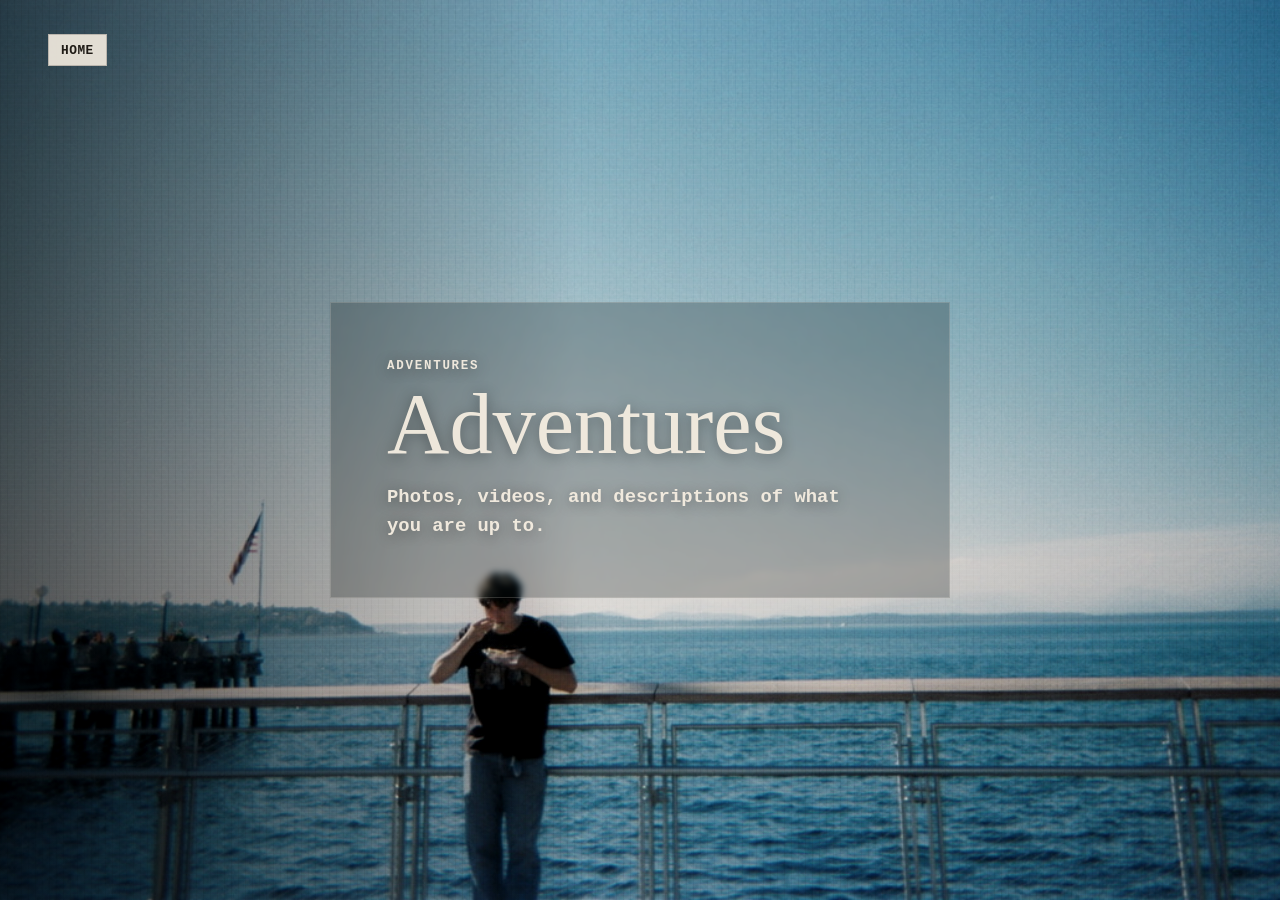
==== adventures.html @ 5908309c "Initial Portfolio website push First Demo, Basic Backbone with all tabs. Will start with about secti" ====
<!DOCTYPE html>
<html lang="en">
  <head>
    <meta charset="UTF-8" />
    <meta name="viewport" content="width=device-width, initial-scale=1.0" />
    <title>Adventures | Eli Gault-Crabb</title>
    <link rel="stylesheet" href="styles.css" />
  </head>
  <body>
    <main class="branch-page">
      <a class="home-return" href="index.html">Home</a>
      <section class="branch-card">
        <p class="branch-kicker">Adventures</p>
        <h1>Adventures</h1>
        <p>Photos, videos, and descriptions of what you are up to.</p>
      </section>
    </main>
  </body>
</html>
---- styles.css ----
:root {
  --paper: #f5eee1;
  --polaroid: #eee5d4;
  --sketch-paper: #eeeae2;
  --ink: #1f1b16;
  --washed-blue: #6db8cf;
  --flash-red: #e75d49;
  --shadow: rgba(12, 18, 20, 0.28);
  --retro-type: "Courier New", Courier, "Lucida Console", Monaco, monospace;
}

* {
  box-sizing: border-box;
}

html,
body {
  min-height: 100%;
}

body {
  margin: 0;
  color: var(--paper);
  font-family: var(--retro-type);
  background: #111;
  font-weight: 700;
}

body.modal-open {
  overflow: hidden;
}

body::before {
  content: "";
  position: fixed;
  inset: 0;
  background:
    linear-gradient(90deg, rgba(8, 13, 15, 0.62), rgba(8, 13, 15, 0.13) 45%, rgba(8, 13, 15, 0.2)),
    url("assets/background.jpeg") center / cover no-repeat;
  filter: saturate(0.74) contrast(1.12) sepia(0.12);
  z-index: -3;
}

body::after {
  content: "";
  position: fixed;
  inset: 0;
  pointer-events: none;
  background:
    radial-gradient(circle at 50% 35%, transparent 0 42%, rgba(14, 10, 8, 0.18) 100%),
    repeating-linear-gradient(0deg, rgba(255, 255, 255, 0.045) 0 1px, transparent 1px 5px),
    repeating-linear-gradient(90deg, rgba(0, 0, 0, 0.08) 0 1px, transparent 1px 7px);
  mix-blend-mode: overlay;
  opacity: 0.72;
  z-index: -2;
}

.site-shell {
  min-height: 100vh;
  display: grid;
  grid-template-columns: minmax(114px, 148px) 1fr;
  gap: clamp(28px, 6vw, 86px);
  padding: clamp(22px, 4vw, 48px);
}

.nav-panel {
  position: fixed;
  left: clamp(18px, 3.2vw, 42px);
  top: clamp(58px, 9vh, 86px);
  bottom: clamp(18px, 3vw, 34px);
  z-index: 3;
  display: flex;
  flex-direction: column;
  justify-content: flex-start;
  gap: 0;
  pointer-events: none;
}

.camera-label {
  margin: 0;
  letter-spacing: 0.04em;
  text-shadow: 0 2px 12px var(--shadow);
  position: fixed;
  top: clamp(18px, 3vw, 34px);
  left: clamp(22px, 4vw, 48px);
  width: max-content;
  max-width: calc(100vw - clamp(44px, 8vw, 96px));
  padding: 8px 12px 7px;
  overflow: visible;
  color: var(--ink);
  background: rgba(245, 238, 225, 0.9);
  border: 1px solid rgba(31, 27, 22, 0.2);
  font-family: var(--retro-type);
  font-size: clamp(0.54rem, 1vw, 0.82rem);
  font-weight: 700;
  line-height: 1.05;
  white-space: nowrap;
  z-index: 2;
}

.tab-list {
  display: grid;
  gap: clamp(2px, 0.48vh, 6px);
  margin-top: 0;
  justify-items: center;
  pointer-events: auto;
}

.tab-card {
  --tilt: -2deg;
  position: relative;
  width: clamp(78px, 7.1vw, 100px);
  aspect-ratio: 429 / 560;
  padding: 0;
  color: var(--ink);
  background: url("assets/polaroid_button_transparent_slot.png") center / contain no-repeat;
  border: 0;
  box-shadow:
    0 8px 16px rgba(0, 0, 0, 0.18),
    0 1px 3px rgba(0, 0, 0, 0.08);
  text-decoration: none;
  text-align: center;
  transform: rotate(var(--tilt));
  text-shadow:
    0 1px 0 rgba(255, 255, 255, 0.55);
  transition:
    transform 220ms cubic-bezier(0.16, 1, 0.3, 1),
    filter 180ms ease,
    box-shadow 180ms ease;
}

.tab-card:nth-child(2) {
  --tilt: 1.7deg;
}

.tab-card:nth-child(3) {
  --tilt: -1.2deg;
}

.tab-card:nth-child(4) {
  --tilt: 2.4deg;
}

.tab-card:nth-child(5) {
  --tilt: -1.8deg;
}

.tab-card::before,
.tab-card::after {
  content: none;
}

.tab-card::before {
  content: attr(data-preview);
  position: absolute;
  left: calc(100% + 10px);
  top: 35%;
  width: 150px;
  padding: 7px 9px;
  color: rgba(31, 27, 22, 0.86);
  background: rgba(245, 238, 225, 0.9);
  border: 1px solid rgba(31, 27, 22, 0.12);
  box-shadow: 0 8px 20px rgba(0, 0, 0, 0.16);
  font-family: var(--retro-type);
  font-size: 0.58rem;
  font-weight: 700;
  line-height: 1.25;
  opacity: 0;
  pointer-events: none;
  transform: translateX(-8px) rotate(1deg);
  transition:
    opacity 170ms ease,
    transform 170ms ease;
  z-index: 4;
}

.tab-card:hover,
.tab-card:focus-visible {
  transform: rotate(calc(var(--tilt) + 1.4deg)) translateY(-4px) scale(1.025);
  filter: contrast(1.04) saturate(1.02);
  box-shadow:
    0 14px 24px rgba(0, 0, 0, 0.26),
    0 2px 6px rgba(0, 0, 0, 0.12);
  outline: none;
}

.tab-card:hover::before,
.tab-card:focus-visible::before {
  opacity: 1;
  transform: translateX(0) rotate(1deg);
}

.tab-photo {
  display: block;
  position: absolute;
  left: 17%;
  top: 18%;
  width: 66%;
  height: 51%;
  overflow: hidden;
  background:
    rgba(231, 225, 214, 0.72),
    var(--sketch-paper);
  border: 0;
  box-shadow: inset 0 0 10px rgba(0, 0, 0, 0.06);
}

.tab-photo img {
  display: block;
  width: 100%;
  height: 100%;
  object-fit: contain;
  padding: 4%;
  mix-blend-mode: multiply;
  filter: grayscale(1) contrast(1.08) brightness(0.96) sepia(0.04);
  transition: transform 220ms ease;
}

.tab-card:hover .tab-photo img,
.tab-card:focus-visible .tab-photo img {
  transform: scale(1.04);
}

.tab-title {
  display: block;
  position: absolute;
  left: 12%;
  right: 12%;
  bottom: 9%;
  margin-top: 0;
  font-family: "Bradley Hand", "Marker Felt", "Comic Sans MS", cursive;
  font-size: clamp(0.58rem, 0.7vw, 0.72rem);
  font-weight: 500;
  letter-spacing: 0;
  line-height: 1;
  text-transform: none;
}

.social-links {
  position: fixed;
  right: clamp(16px, 3vw, 34px);
  bottom: clamp(16px, 3vw, 34px);
  display: flex;
  gap: clamp(8px, 1.1vw, 14px);
  z-index: 2;
}

.social-link {
  width: clamp(34px, 3.3vw, 46px);
  aspect-ratio: 1;
  display: grid;
  place-items: center;
  color: var(--paper);
  background: rgba(12, 18, 20, 0.18);
  border: 2px solid rgba(245, 238, 225, 0.95);
  border-radius: 50%;
  box-shadow:
    0 8px 24px rgba(0, 0, 0, 0.32),
    inset 0 0 18px rgba(245, 238, 225, 0.1);
  text-decoration: none;
  transition:
    transform 180ms ease,
    background-color 180ms ease,
    border-color 180ms ease;
}

.social-link:hover,
.social-link:focus-visible {
  transform: translateY(-3px);
  background: rgba(245, 238, 225, 0.18);
  border-color: var(--flash-red);
  outline: none;
}

.social-link svg {
  width: 52%;
  height: 52%;
  fill: currentColor;
  filter: drop-shadow(0 2px 6px rgba(0, 0, 0, 0.45));
}

.book-modal {
  position: fixed;
  inset: 0;
  z-index: 10;
  display: grid;
  place-items: center;
  padding: clamp(82px, 11vh, 124px) clamp(22px, 4vw, 54px) clamp(26px, 5vh, 54px) clamp(150px, 15vw, 230px);
  opacity: 0;
  pointer-events: none;
  transition: opacity 220ms ease;
}

.book-modal[aria-hidden="false"] {
  opacity: 1;
  pointer-events: auto;
}

.book-backdrop {
  position: absolute;
  inset: 0;
  padding: 0;
  background: rgba(6, 10, 12, 0.08);
  border: 0;
  cursor: default;
}

.open-book {
  position: relative;
  width: min(78vw, 1040px);
  min-height: min(72vh, 650px);
  display: grid;
  grid-template-columns: 1fr 1fr;
  color: var(--ink);
  isolation: isolate;
  opacity: 0;
  transform: translateY(18px) scale(0.985);
  transition:
    opacity 260ms ease,
    transform 260ms cubic-bezier(0.16, 1, 0.3, 1);
}

.book-modal[aria-hidden="false"] .open-book {
  opacity: 1;
  transform: translateY(0) scale(1);
}

.open-book::before,
.open-book::after {
  content: "";
  position: absolute;
  inset: 0;
  border-radius: 7px 11px 10px 7px;
  pointer-events: none;
}

.open-book::before {
  background:
    linear-gradient(90deg, rgba(0, 0, 0, 0.11), transparent 3%, transparent 97%, rgba(0, 0, 0, 0.13)),
    linear-gradient(180deg, rgba(255, 255, 255, 0.44), transparent 32%),
    rgba(243, 239, 230, 0.96);
  box-shadow:
    0 18px 34px rgba(0, 0, 0, 0.26),
    9px 8px 0 rgba(215, 211, 204, 0.78);
  z-index: -2;
}

.open-book::after {
  background:
    radial-gradient(circle at 22% 18%, rgba(255, 255, 255, 0.55), transparent 34%),
    repeating-linear-gradient(0deg, rgba(58, 49, 38, 0.025) 0 1px, transparent 1px 5px),
    repeating-linear-gradient(90deg, rgba(58, 49, 38, 0.018) 0 1px, transparent 1px 6px);
  mix-blend-mode: multiply;
  opacity: 0.72;
  z-index: 1;
}

.book-page {
  min-height: min(72vh, 650px);
  padding: clamp(34px, 5vw, 66px);
  background:
    radial-gradient(circle at 22% 20%, rgba(255, 255, 255, 0.62), transparent 30%),
    linear-gradient(90deg, rgba(250, 248, 241, 0.98), rgba(236, 232, 222, 0.94));
  border-top: 1px solid rgba(97, 86, 70, 0.14);
  border-bottom: 1px solid rgba(97, 86, 70, 0.16);
}

.book-page-left {
  border-left: 1px solid rgba(97, 86, 70, 0.14);
  border-radius: 8px 0 0 8px;
  box-shadow: inset -24px 0 34px rgba(0, 0, 0, 0.08);
}

.book-page-right {
  border-right: 1px solid rgba(97, 86, 70, 0.14);
  border-radius: 0 8px 8px 0;
  box-shadow: inset 24px 0 34px rgba(0, 0, 0, 0.08);
}

.book-spine {
  position: absolute;
  top: 0;
  bottom: 0;
  left: 50%;
  width: 34px;
  transform: translateX(-50%);
  background:
    linear-gradient(90deg, transparent, rgba(0, 0, 0, 0.15) 42%, rgba(255, 255, 255, 0.36) 50%, rgba(0, 0, 0, 0.14) 58%, transparent);
  filter: blur(0.2px);
  pointer-events: none;
  z-index: 2;
}

.book-close {
  position: absolute;
  top: clamp(18px, 2.8vw, 28px);
  right: clamp(20px, 3vw, 34px);
  width: 44px;
  height: 44px;
  padding: 0;
  display: grid;
  place-items: center;
  background: transparent;
  border: 0;
  cursor: pointer;
  z-index: 3;
}

.book-close span {
  position: absolute;
  width: 36px;
  height: 4px;
  background: #050505;
  transform: rotate(45deg);
}

.book-close span:last-child {
  transform: rotate(-45deg);
}

.book-page h1 {
  margin: 0;
  font-family: "Bradley Hand", "Marker Felt", "Comic Sans MS", cursive;
  font-size: clamp(2rem, 5vw, 4.5rem);
  font-weight: 500;
}

.about-note {
  display: grid;
  grid-template-columns: 86px 1fr;
  gap: 18px;
  align-items: start;
  max-width: 430px;
  margin-top: 22px;
}

.about-note img {
  width: 86px;
  aspect-ratio: 1;
  object-fit: contain;
  padding: 10px;
  background: rgba(231, 225, 214, 0.74);
  mix-blend-mode: multiply;
}

.about-note p {
  margin: 0;
  font-size: clamp(0.86rem, 1.2vw, 1rem);
  line-height: 1.65;
}

.daily-note {
  position: fixed;
  right: clamp(16px, 3vw, 34px);
  top: clamp(78px, 10vh, 112px);
  width: min(230px, 42vw);
  padding: 14px 34px 14px 14px;
  color: rgba(31, 27, 22, 0.9);
  background: rgba(245, 238, 225, 0.88);
  border: 1px solid rgba(31, 27, 22, 0.16);
  box-shadow: 0 8px 22px rgba(0, 0, 0, 0.18);
  transform: rotate(1deg);
  z-index: 2;
}

.daily-note p {
  margin: 0 0 8px;
  font-size: 0.68rem;
  letter-spacing: 0.1em;
  text-transform: uppercase;
}

.daily-note span {
  display: block;
  font-size: 0.78rem;
  line-height: 1.45;
}

.daily-note-close,
.contact-close {
  position: absolute;
  top: 6px;
  right: 8px;
  padding: 0;
  color: var(--ink);
  background: transparent;
  border: 0;
  font: inherit;
  line-height: 1;
  cursor: pointer;
}

.contact-modal {
  position: fixed;
  inset: 0;
  z-index: 11;
  display: grid;
  place-items: center;
  padding: 24px;
  opacity: 0;
  pointer-events: none;
  transition: opacity 200ms ease;
}

.contact-modal[aria-hidden="false"] {
  opacity: 1;
  pointer-events: auto;
}

.contact-card {
  position: relative;
  width: min(360px, 88vw);
  padding: 26px 24px 24px;
  color: rgba(31, 27, 22, 0.92);
  background: rgba(245, 238, 225, 0.94);
  border: 1px solid rgba(31, 27, 22, 0.14);
  box-shadow: 0 18px 34px rgba(0, 0, 0, 0.26);
  transform: translateY(16px) rotate(-0.7deg) scale(0.985);
  transition: transform 220ms cubic-bezier(0.16, 1, 0.3, 1);
}

.contact-modal[aria-hidden="false"] .contact-card {
  transform: translateY(0) rotate(-0.7deg) scale(1);
}

.contact-card h2 {
  margin: 0 0 14px;
  font-family: "Bradley Hand", "Marker Felt", "Comic Sans MS", cursive;
  font-size: 2.2rem;
  font-weight: 500;
}

.contact-email {
  display: inline-block;
  color: var(--ink);
  font-size: 0.82rem;
  line-height: 1.4;
}

.contact-card-links {
  display: flex;
  flex-wrap: wrap;
  gap: 10px;
  margin-top: 18px;
}

.contact-card-links a {
  color: var(--ink);
  font-size: 0.72rem;
  text-transform: uppercase;
}

.version-tag {
  position: fixed;
  left: clamp(18px, 3.2vw, 42px);
  bottom: 12px;
  margin: 0;
  color: rgba(245, 238, 225, 0.68);
  font-size: 0.58rem;
  letter-spacing: 0.08em;
  text-transform: uppercase;
  z-index: 2;
}

.branch-page {
  min-height: 100vh;
  display: grid;
  place-items: center;
  padding: clamp(22px, 4vw, 48px);
}

.home-return {
  position: fixed;
  top: clamp(18px, 3vw, 34px);
  left: clamp(22px, 4vw, 48px);
  padding: 8px 12px 7px;
  color: var(--ink);
  background: rgba(245, 238, 225, 0.9);
  border: 1px solid rgba(31, 27, 22, 0.2);
  font-size: clamp(0.54rem, 1vw, 0.82rem);
  letter-spacing: 0.04em;
  text-decoration: none;
  text-transform: uppercase;
}

.branch-card {
  width: min(620px, 88vw);
  padding: clamp(28px, 5vw, 56px);
  color: rgba(245, 238, 225, 0.94);
  background: rgba(12, 18, 20, 0.24);
  border: 1px solid rgba(245, 238, 225, 0.18);
  backdrop-filter: blur(3px);
  text-shadow: 0 2px 14px rgba(0, 0, 0, 0.36);
}

.branch-kicker {
  margin: 0 0 10px;
  font-size: 0.78rem;
  letter-spacing: 0.14em;
  text-transform: uppercase;
}

.branch-card h1 {
  margin: 0;
  font-family: "Bradley Hand", "Marker Felt", "Comic Sans MS", cursive;
  font-size: clamp(2.6rem, 7vw, 5.4rem);
  font-weight: 500;
  line-height: 0.95;
}

.branch-card p:last-child {
  max-width: 460px;
  margin: 18px 0 0;
  font-size: clamp(0.98rem, 1.7vw, 1.18rem);
  line-height: 1.55;
}

@media (max-width: 760px) {
  .site-shell {
    min-height: 100svh;
    grid-template-columns: 1fr;
    align-content: space-between;
    gap: 24px;
  }

  .nav-panel {
    left: 0;
    right: 0;
    top: auto;
    bottom: 68px;
    align-items: center;
    pointer-events: none;
  }

  .tab-list {
    width: min(94vw, 420px);
    display: flex;
    justify-content: center;
    gap: 4px;
    overflow-x: auto;
    padding: 7px 8px;
    margin-top: 0;
    background: rgba(12, 18, 20, 0.18);
    border: 1px solid rgba(245, 238, 225, 0.14);
    backdrop-filter: blur(4px);
  }

  .tab-card {
    flex: 0 0 auto;
    width: 54px;
  }

  .tab-card::before {
    content: none;
  }

  .tab-title {
    font-size: 0.47rem;
    overflow-wrap: anywhere;
  }

  .camera-label {
    left: 16px;
    max-width: calc(100vw - 32px);
    font-size: clamp(0.42rem, 1.8vw, 0.62rem);
  }

  .social-links {
    right: 14px;
    bottom: 14px;
    gap: 8px;
  }

  .social-link {
    width: 32px;
    border-width: 2px;
  }

  .daily-note {
    top: auto;
    right: 14px;
    bottom: 126px;
    width: min(240px, 72vw);
  }

  .book-modal {
    padding: 86px 14px 120px;
  }

  .open-book {
    width: min(94vw, 560px);
    min-height: 58vh;
  }

  .book-page {
    min-height: 58vh;
    padding: 24px;
  }

  .book-spine {
    width: 20px;
  }

  .book-close {
    top: 14px;
    right: 14px;
  }

  .book-close span {
    width: 30px;
    height: 3px;
  }

  .about-note {
    grid-template-columns: 1fr;
    gap: 12px;
  }

  .about-note img {
    width: 72px;
  }

  .home-return {
    left: 16px;
  }
}
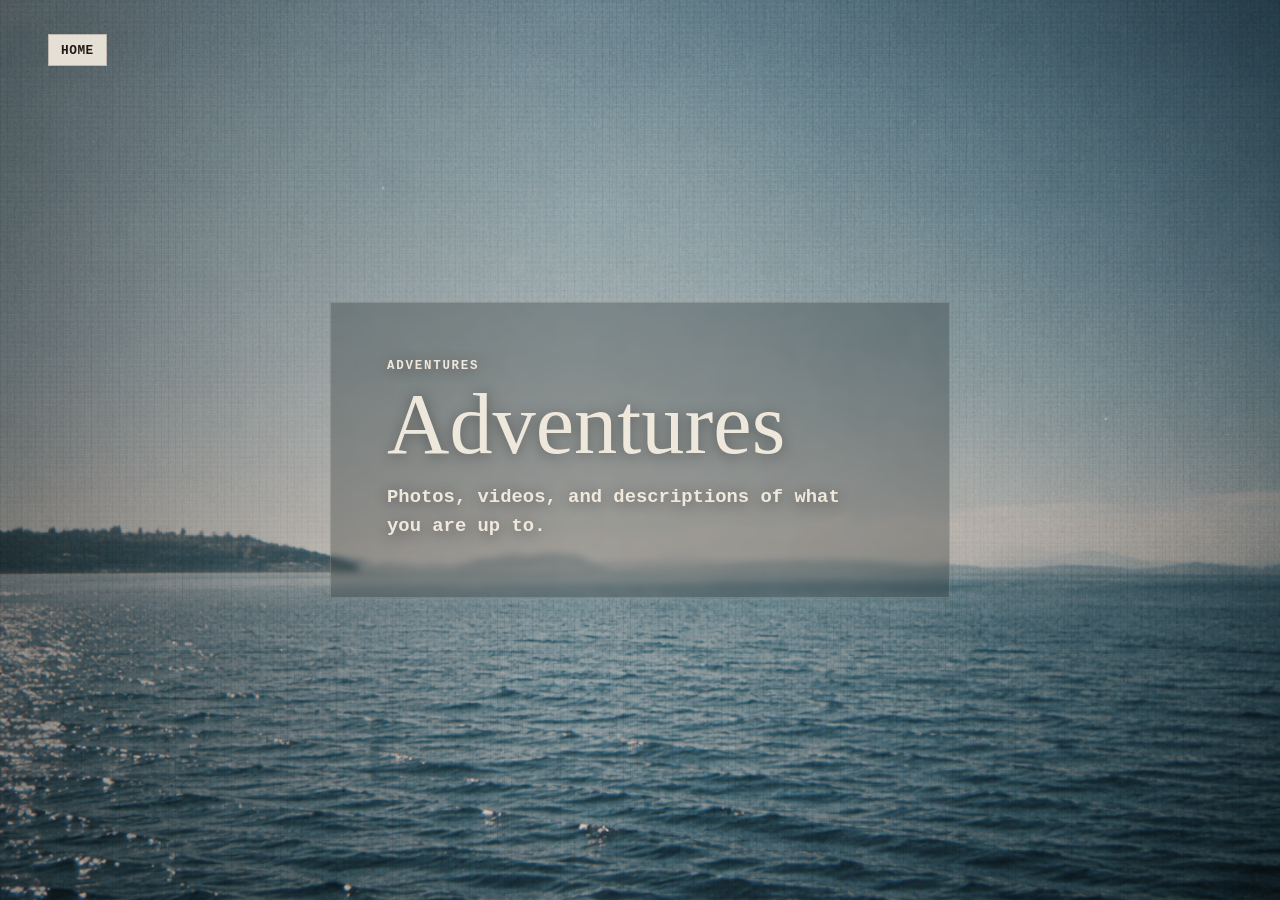
==== commit 97da067d: "Build static portfolio blog system" ====
--- a/adventures.html
+++ b/adventures.html
@@ -6,7 +6,7 @@
     <title>Adventures | Eli Gault-Crabb</title>
     <link rel="stylesheet" href="styles.css" />
   </head>
-  <body>
+  <body class="branch-body">
     <main class="branch-page">
       <a class="home-return" href="index.html">Home</a>
       <section class="branch-card">
--- a/styles.css
+++ b/styles.css
@@ -1,12 +1,35 @@
 :root {
   --paper: #f5eee1;
-  --polaroid: #eee5d4;
   --sketch-paper: #eeeae2;
   --ink: #1f1b16;
-  --washed-blue: #6db8cf;
   --flash-red: #e75d49;
   --shadow: rgba(12, 18, 20, 0.28);
   --retro-type: "Courier New", Courier, "Lucida Console", Monaco, monospace;
+
+  /* ABOUT MODAL DESIGN CONTROLS
+     Make the modal wider/smaller: change --about-modal-width.
+     Make the modal taller/shorter: change --about-modal-height.
+     Make the photo bigger: change --about-photo-width and --about-photo-height.
+     Move the photo: change --about-photo-top and --about-photo-left.
+     Increase/decrease text size: change --about-intro-font-size and --about-currently-card-font-size.
+     Move the Currently card: change --about-currently-card-top and --about-currently-card-left.
+     Adjust notebook breathing room: change --about-page-padding.
+     Make shadows softer/stronger: change --about-shadow-strength. */
+  --about-modal-width: min(78vw, 1040px);
+  --about-modal-height: min(72vh, 650px);
+  --about-page-padding: clamp(34px, 5vw, 66px);
+  --about-title-font-size: clamp(2rem, 5vw, 4.5rem);
+  --about-shadow-strength: 0.26;
+  --about-photo-width: min(100%, 390px);
+  --about-photo-height: clamp(260px, 40vh, 420px);
+  --about-photo-top: clamp(18px, 3.2vw, 34px);
+  --about-photo-left: 0px;
+  --about-intro-font-size: clamp(0.9rem, 1.2vw, 1.02rem);
+  --about-intro-line-height: 1.7;
+  --about-currently-card-width: 100%;
+  --about-currently-card-top: clamp(20px, 3vw, 30px);
+  --about-currently-card-left: 0px;
+  --about-currently-card-font-size: clamp(0.82rem, 1vw, 0.94rem);
 }
 
 * {
@@ -39,6 +62,13 @@
     url("assets/background.jpeg") center / cover no-repeat;
   filter: saturate(0.74) contrast(1.12) sepia(0.12);
   z-index: -3;
+}
+
+.branch-body::before {
+  background:
+    linear-gradient(90deg, rgba(8, 13, 15, 0.3), rgba(8, 13, 15, 0.08) 45%, rgba(8, 13, 15, 0.16)),
+    url("assets/branch-background.png") center / cover no-repeat;
+  filter: saturate(0.78) contrast(1.08) sepia(0.08);
 }
 
 body::after {
@@ -286,6 +316,7 @@
   display: grid;
   place-items: center;
   padding: clamp(82px, 11vh, 124px) clamp(22px, 4vw, 54px) clamp(26px, 5vh, 54px) clamp(150px, 15vw, 230px);
+  overflow-y: auto;
   opacity: 0;
   pointer-events: none;
   transition: opacity 220ms ease;
@@ -320,6 +351,11 @@
     transform 260ms cubic-bezier(0.16, 1, 0.3, 1);
 }
 
+.about-book {
+  width: var(--about-modal-width);
+  min-height: var(--about-modal-height);
+}
+
 .book-modal[aria-hidden="false"] .open-book {
   opacity: 1;
   transform: translateY(0) scale(1);
@@ -345,6 +381,12 @@
   z-index: -2;
 }
 
+.about-book::before {
+  box-shadow:
+    0 18px 34px rgba(0, 0, 0, var(--about-shadow-strength)),
+    9px 8px 0 rgba(215, 211, 204, 0.78);
+}
+
 .open-book::after {
   background:
     radial-gradient(circle at 22% 18%, rgba(255, 255, 255, 0.55), transparent 34%),
@@ -363,6 +405,12 @@
     linear-gradient(90deg, rgba(250, 248, 241, 0.98), rgba(236, 232, 222, 0.94));
   border-top: 1px solid rgba(97, 86, 70, 0.14);
   border-bottom: 1px solid rgba(97, 86, 70, 0.16);
+}
+
+.about-left-page,
+.about-right-page {
+  min-height: var(--about-modal-height);
+  padding: var(--about-page-padding);
 }
 
 .book-page-left {
@@ -391,7 +439,7 @@
   z-index: 2;
 }
 
-.book-close {
+.modal-close {
   position: absolute;
   top: clamp(18px, 2.8vw, 28px);
   right: clamp(20px, 3vw, 34px);
@@ -404,18 +452,46 @@
   border: 0;
   cursor: pointer;
   z-index: 3;
-}
-
-.book-close span {
+  transform: rotate(0deg) scale(1);
+  transition:
+    filter 160ms ease,
+    transform 160ms ease;
+}
+
+.modal-close span {
   position: absolute;
   width: 36px;
   height: 4px;
   background: #050505;
   transform: rotate(45deg);
-}
-
-.book-close span:last-child {
+  transition:
+    background-color 160ms ease,
+    box-shadow 160ms ease;
+}
+
+.modal-close span:last-child {
   transform: rotate(-45deg);
+}
+
+.modal-close:hover,
+.modal-close:focus-visible {
+  filter: drop-shadow(0 0 10px rgba(231, 93, 73, 0.5));
+  transform: rotate(3deg) scale(1.08);
+}
+
+.modal-close:hover span,
+.modal-close:focus-visible span {
+  background: var(--flash-red);
+  box-shadow: 0 0 10px rgba(231, 93, 73, 0.42);
+}
+
+.modal-close:focus-visible {
+  outline: 2px solid rgba(231, 93, 73, 0.65);
+  outline-offset: 4px;
+}
+
+.modal-close:active {
+  transform: rotate(1deg) scale(0.94);
 }
 
 .book-page h1 {
@@ -425,28 +501,124 @@
   font-weight: 500;
 }
 
-.about-note {
-  display: grid;
-  grid-template-columns: 86px 1fr;
-  gap: 18px;
-  align-items: start;
-  max-width: 430px;
-  margin-top: 22px;
-}
-
-.about-note img {
-  width: 86px;
-  aspect-ratio: 1;
-  object-fit: contain;
-  padding: 10px;
-  background: rgba(231, 225, 214, 0.74);
-  mix-blend-mode: multiply;
-}
-
-.about-note p {
+.about-title {
+  font-size: var(--about-title-font-size);
+}
+
+.about-photo-card {
+  position: relative;
+  width: var(--about-photo-width);
+  margin: var(--about-photo-top) auto 0;
+  padding: 14px 14px 34px;
+  background:
+    linear-gradient(180deg, rgba(255, 255, 255, 0.72), rgba(236, 230, 218, 0.92)),
+    #f2ede2;
+  border: 1px solid rgba(92, 80, 62, 0.16);
+  box-shadow:
+    0 12px 24px rgba(46, 36, 24, 0.22),
+    inset 0 0 18px rgba(255, 255, 255, 0.5);
+  transform: translateX(var(--about-photo-left)) rotate(-1.2deg);
+}
+
+.about-photo-card::before,
+.about-photo-card::after {
+  content: "";
+  position: absolute;
+  top: -15px;
+  width: 92px;
+  height: 28px;
+  background:
+    repeating-linear-gradient(90deg, rgba(150, 133, 93, 0.16) 0 1px, transparent 1px 7px),
+    rgba(225, 213, 179, 0.74);
+  box-shadow: 0 2px 7px rgba(47, 39, 26, 0.12);
+}
+
+.about-photo-card::before {
+  left: 34px;
+  transform: rotate(-8deg);
+}
+
+.about-photo-card::after {
+  right: 42px;
+  transform: rotate(7deg);
+}
+
+.about-photo {
+  display: block;
+  width: 100%;
+  height: var(--about-photo-height);
+  object-fit: cover;
+  object-position: center 44%;
+  border: 1px solid rgba(87, 76, 62, 0.18);
+  filter: saturate(0.92) contrast(1.02) sepia(0.08);
+}
+
+.about-photo-caption {
+  margin-top: 12px;
+  text-align: center;
+  font-family: "Bradley Hand", "Marker Felt", "Comic Sans MS", cursive;
+  font-size: clamp(0.82rem, 1.2vw, 1rem);
+  color: rgba(24, 22, 19, 0.84);
+}
+
+.about-intro {
+  max-width: 420px;
+  margin: clamp(24px, 5vw, 58px) auto 0;
+}
+
+.about-intro h2 {
+  margin: 0 0 18px;
+  font-family: var(--retro-type);
+  font-size: clamp(1.7rem, 2.6vw, 2.5rem);
+  font-weight: 700;
+  line-height: 1.1;
+  color: rgba(26, 23, 18, 0.92);
+}
+
+.about-intro p {
+  margin: 0 0 16px;
+  font-family: var(--retro-type);
+  font-size: var(--about-intro-font-size);
+  font-weight: 700;
+  line-height: var(--about-intro-line-height);
+  color: rgba(34, 30, 24, 0.83);
+}
+
+.currently-card {
+  width: var(--about-currently-card-width);
+  margin-top: var(--about-currently-card-top);
+  padding: 18px 20px;
+  background:
+    repeating-linear-gradient(0deg, rgba(75, 63, 48, 0.035) 0 1px, transparent 1px 26px),
+    rgba(248, 243, 230, 0.78);
+  border: 1px solid rgba(88, 73, 52, 0.18);
+  box-shadow: 5px 6px 0 rgba(76, 64, 43, 0.08);
+  transform: translateX(var(--about-currently-card-left)) rotate(0.45deg);
+}
+
+.currently-card h3 {
+  margin: 0 0 12px;
+  font-family: var(--retro-type);
+  font-size: clamp(1rem, 1.4vw, 1.2rem);
+  font-weight: 700;
+}
+
+.currently-list {
   margin: 0;
-  font-size: clamp(0.86rem, 1.2vw, 1rem);
-  line-height: 1.65;
+  padding-left: 18px;
+}
+
+.currently-list li {
+  margin: 0 0 10px;
+  font-family: var(--retro-type);
+  font-size: var(--about-currently-card-font-size);
+  font-weight: 700;
+  line-height: 1.45;
+  color: rgba(35, 31, 25, 0.84);
+}
+
+.currently-list li:last-child {
+  margin-bottom: 0;
 }
 
 .daily-note {
@@ -562,6 +734,32 @@
   z-index: 2;
 }
 
+.local-time-counter {
+  position: fixed;
+  left: clamp(18px, 3.2vw, 42px);
+  bottom: 30px;
+  display: inline-flex;
+  align-items: baseline;
+  gap: 7px;
+  color: rgba(245, 238, 225, 0.7);
+  font-family: var(--retro-type);
+  font-size: 0.58rem;
+  letter-spacing: 0.08em;
+  text-shadow: 0 2px 10px rgba(0, 0, 0, 0.32);
+  text-transform: uppercase;
+  z-index: 2;
+}
+
+.local-time-counter span {
+  color: rgba(245, 238, 225, 0.46);
+}
+
+.local-time-counter strong {
+  font-size: 0.68rem;
+  font-weight: 700;
+  letter-spacing: 0.12em;
+}
+
 .branch-page {
   min-height: 100vh;
   display: grid;
@@ -583,6 +781,26 @@
   text-transform: uppercase;
 }
 
+.branch-return-links {
+  position: fixed;
+  top: clamp(18px, 3vw, 34px);
+  left: clamp(22px, 4vw, 48px);
+  display: flex;
+  gap: 8px;
+  z-index: 4;
+}
+
+.branch-return-links a {
+  padding: 8px 12px 7px;
+  color: var(--ink);
+  background: rgba(245, 238, 225, 0.9);
+  border: 1px solid rgba(31, 27, 22, 0.2);
+  font-size: clamp(0.54rem, 1vw, 0.82rem);
+  letter-spacing: 0.04em;
+  text-decoration: none;
+  text-transform: uppercase;
+}
+
 .branch-card {
   width: min(620px, 88vw);
   padding: clamp(28px, 5vw, 56px);
@@ -608,14 +826,193 @@
   line-height: 0.95;
 }
 
-.branch-card p:last-child {
+.branch-card > p:last-child {
   max-width: 460px;
   margin: 18px 0 0;
   font-size: clamp(0.98rem, 1.7vw, 1.18rem);
   line-height: 1.55;
 }
 
+.blog-page,
+.blog-post-page {
+  align-items: start;
+  padding-top: clamp(84px, 12vh, 128px);
+}
+
+.blog-header,
+.blog-post {
+  width: min(940px, 88vw);
+  padding: clamp(28px, 5vw, 56px);
+  color: rgba(31, 27, 22, 0.92);
+  background:
+    radial-gradient(circle at 18% 0%, rgba(255, 255, 255, 0.42), transparent 34%),
+    repeating-linear-gradient(0deg, rgba(73, 58, 41, 0.035) 0 1px, transparent 1px 6px),
+    rgba(245, 238, 225, 0.9);
+  border: 1px solid rgba(31, 27, 22, 0.14);
+  box-shadow:
+    0 18px 40px rgba(0, 0, 0, 0.22),
+    inset 0 0 28px rgba(255, 255, 255, 0.32);
+  text-shadow: none;
+}
+
+.blog-title,
+.blog-post-title {
+  margin: 0;
+  font-family: "Bradley Hand", "Marker Felt", "Comic Sans MS", cursive;
+  font-size: clamp(2.8rem, 7vw, 5.6rem);
+  font-weight: 500;
+  line-height: 0.95;
+}
+
+.blog-intro {
+  max-width: 560px;
+  margin: 18px 0 0;
+  font-size: clamp(0.98rem, 1.7vw, 1.18rem);
+  line-height: 1.55;
+}
+
+.blog-list {
+  display: grid;
+  grid-template-columns: 1fr;
+  gap: 14px;
+  margin-top: clamp(28px, 5vw, 46px);
+}
+
+.blog-card {
+  display: grid;
+  grid-template-columns: minmax(112px, 170px) 1fr auto;
+  gap: clamp(16px, 3vw, 30px);
+  align-items: center;
+  padding: clamp(14px, 2.5vw, 20px);
+  color: rgba(31, 27, 22, 0.92);
+  background:
+    linear-gradient(180deg, rgba(255, 255, 255, 0.34), transparent),
+    rgba(236, 229, 214, 0.86);
+  border: 1px solid rgba(31, 27, 22, 0.12);
+  box-shadow: 0 10px 24px rgba(0, 0, 0, 0.14);
+  text-decoration: none;
+  transition:
+    background-color 180ms ease,
+    box-shadow 180ms ease,
+    transform 180ms ease;
+}
+
+.blog-card:hover,
+.blog-card:focus-visible {
+  background-color: rgba(248, 242, 231, 0.94);
+  box-shadow: 0 16px 34px rgba(0, 0, 0, 0.22);
+  transform: translateY(-2px) rotate(-0.2deg);
+}
+
+.blog-card:focus-visible {
+  outline: 2px solid rgba(245, 238, 225, 0.78);
+  outline-offset: 4px;
+}
+
+.blog-card-image {
+  width: 100%;
+  aspect-ratio: 4 / 3;
+  object-fit: cover;
+  filter: saturate(0.76) contrast(1.08) sepia(0.08);
+}
+
+.blog-card-meta,
+.blog-post-meta,
+.blog-post-detail {
+  margin: 0;
+  color: rgba(31, 27, 22, 0.58);
+  font-size: 0.68rem;
+  letter-spacing: 0.12em;
+  text-transform: uppercase;
+}
+
+.blog-card-title {
+  margin: 8px 0 10px;
+  font-size: clamp(1.25rem, 2.5vw, 2rem);
+  line-height: 1.1;
+}
+
+.blog-card-excerpt {
+  max-width: 560px;
+  margin: 0;
+  font-size: clamp(0.86rem, 1.2vw, 1rem);
+  line-height: 1.55;
+}
+
+.blog-card-link {
+  min-width: 112px;
+  display: grid;
+  justify-items: end;
+  gap: 8px;
+  color: rgba(31, 27, 22, 0.58);
+  font-size: 0.72rem;
+  letter-spacing: 0.08em;
+  text-transform: uppercase;
+}
+
+.blog-card-arrow {
+  color: rgba(31, 27, 22, 0.82);
+  font-size: 1rem;
+  transition: transform 180ms ease;
+}
+
+.blog-card:hover .blog-card-arrow,
+.blog-card:focus-visible .blog-card-arrow {
+  transform: translateX(4px);
+}
+
+.blog-post {
+  width: min(780px, 88vw);
+}
+
+.blog-inline-return {
+  display: inline-block;
+  margin-bottom: 18px;
+  color: rgba(31, 27, 22, 0.66);
+  font-size: 0.72rem;
+  letter-spacing: 0.1em;
+  text-transform: uppercase;
+}
+
+.blog-post-detail {
+  margin-top: 14px;
+}
+
+.blog-post-cover {
+  width: 100%;
+  max-height: 420px;
+  margin-top: clamp(22px, 4vw, 34px);
+  object-fit: cover;
+  filter: saturate(0.8) contrast(1.08) sepia(0.08);
+}
+
+.blog-post-content {
+  margin-top: clamp(22px, 4vw, 34px);
+  padding-top: clamp(18px, 3vw, 28px);
+  border-top: 1px solid rgba(31, 27, 22, 0.14);
+}
+
+.blog-post-content p {
+  max-width: 640px;
+  margin: 0 0 18px;
+  color: rgba(31, 27, 22, 0.86);
+  font-size: clamp(0.98rem, 1.4vw, 1.12rem);
+  line-height: 1.75;
+}
+
+.blog-empty {
+  margin: 0;
+  color: rgba(31, 27, 22, 0.7);
+}
+
 @media (max-width: 760px) {
+  :root {
+    --about-modal-width: min(94vw, 560px);
+    --about-modal-height: 58vh;
+    --about-page-padding: 24px;
+    --about-photo-height: clamp(220px, 42vh, 360px);
+  }
+
   .site-shell {
     min-height: 100svh;
     grid-template-columns: 1fr;
@@ -701,26 +1098,42 @@
     width: 20px;
   }
 
-  .book-close {
+  .modal-close {
     top: 14px;
     right: 14px;
   }
 
-  .book-close span {
+  .modal-close span {
     width: 30px;
     height: 3px;
   }
 
-  .about-note {
-    grid-template-columns: 1fr;
-    gap: 12px;
-  }
-
-  .about-note img {
-    width: 72px;
+  .about-photo-card {
+    padding: 10px 10px 28px;
+  }
+
+  .about-intro {
+    margin-top: 54px;
+  }
+
+  .currently-card {
+    padding: 14px 16px;
   }
 
   .home-return {
     left: 16px;
   }
-}
+
+  .branch-return-links {
+    left: 16px;
+  }
+
+  .blog-card {
+    grid-template-columns: 1fr;
+  }
+
+  .blog-card-link {
+    justify-items: start;
+    min-width: 0;
+  }
+}
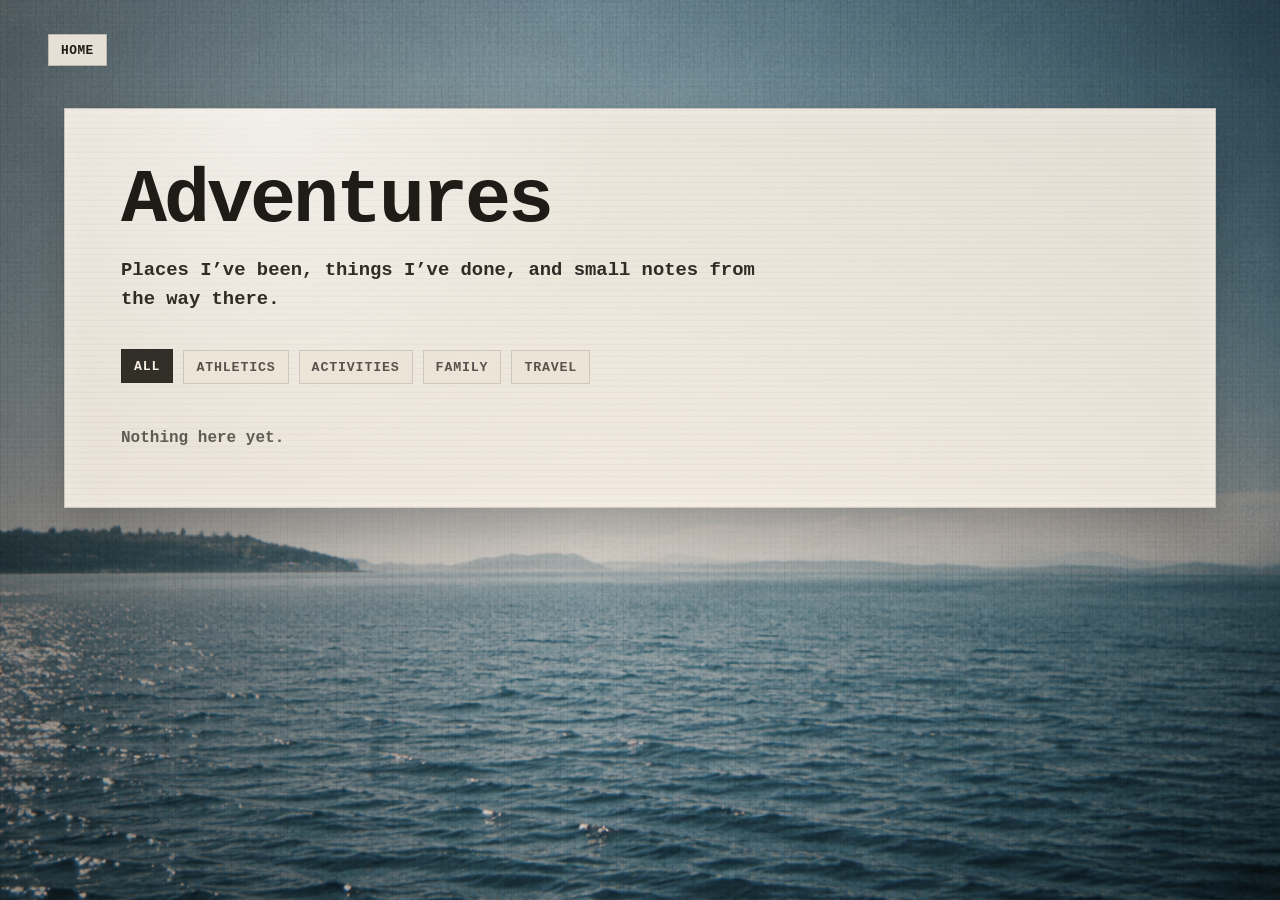
==== commit 53f75b15: "Add adventures page and data" ====
--- a/adventures.html
+++ b/adventures.html
@@ -7,13 +7,26 @@
     <link rel="stylesheet" href="styles.css" />
   </head>
   <body class="branch-body">
-    <main class="branch-page">
+    <main class="branch-page adventures-page">
       <a class="home-return" href="index.html">Home</a>
-      <section class="branch-card">
-        <p class="branch-kicker">Adventures</p>
-        <h1>Adventures</h1>
-        <p>Photos, videos, and descriptions of what you are up to.</p>
+      <section class="adventures-shell">
+        <header class="adventures-header">
+          <h1 class="adventures-title">Adventures</h1>
+          <p class="adventures-intro">Places I’ve been, things I’ve done, and small notes from the way there.</p>
+        </header>
+
+        <nav class="adventures-filters" aria-label="Adventure filters">
+          <button class="adventure-filter" type="button" data-adventure-filter="All">All</button>
+          <button class="adventure-filter" type="button" data-adventure-filter="Athletics">Athletics</button>
+          <button class="adventure-filter" type="button" data-adventure-filter="Activities">Activities</button>
+          <button class="adventure-filter" type="button" data-adventure-filter="Family">Family</button>
+          <button class="adventure-filter" type="button" data-adventure-filter="Travel">Travel</button>
+        </nav>
+
+        <div id="adventures-grid" class="adventures-grid"></div>
       </section>
     </main>
+    <script src="adventuresData.js"></script>
+    <script src="adventuresPage.js"></script>
   </body>
 </html>
--- a/styles.css
+++ b/styles.css
@@ -648,78 +648,58 @@
   line-height: 1.45;
 }
 
-.daily-note-close,
-.contact-close {
+.daily-note-close {
   position: absolute;
-  top: 6px;
-  right: 8px;
+  top: 4px;
+  right: 5px;
+  width: 28px;
+  height: 28px;
   padding: 0;
-  color: var(--ink);
+  display: grid;
+  place-items: center;
   background: transparent;
   border: 0;
-  font: inherit;
-  line-height: 1;
   cursor: pointer;
-}
-
-.contact-modal {
-  position: fixed;
-  inset: 0;
-  z-index: 11;
-  display: grid;
-  place-items: center;
-  padding: 24px;
-  opacity: 0;
-  pointer-events: none;
-  transition: opacity 200ms ease;
-}
-
-.contact-modal[aria-hidden="false"] {
-  opacity: 1;
-  pointer-events: auto;
-}
-
-.contact-card {
-  position: relative;
-  width: min(360px, 88vw);
-  padding: 26px 24px 24px;
-  color: rgba(31, 27, 22, 0.92);
-  background: rgba(245, 238, 225, 0.94);
-  border: 1px solid rgba(31, 27, 22, 0.14);
-  box-shadow: 0 18px 34px rgba(0, 0, 0, 0.26);
-  transform: translateY(16px) rotate(-0.7deg) scale(0.985);
-  transition: transform 220ms cubic-bezier(0.16, 1, 0.3, 1);
-}
-
-.contact-modal[aria-hidden="false"] .contact-card {
-  transform: translateY(0) rotate(-0.7deg) scale(1);
-}
-
-.contact-card h2 {
-  margin: 0 0 14px;
-  font-family: "Bradley Hand", "Marker Felt", "Comic Sans MS", cursive;
-  font-size: 2.2rem;
-  font-weight: 500;
-}
-
-.contact-email {
-  display: inline-block;
-  color: var(--ink);
-  font-size: 0.82rem;
-  line-height: 1.4;
-}
-
-.contact-card-links {
-  display: flex;
-  flex-wrap: wrap;
-  gap: 10px;
-  margin-top: 18px;
-}
-
-.contact-card-links a {
-  color: var(--ink);
-  font-size: 0.72rem;
-  text-transform: uppercase;
+  transform: rotate(0deg) scale(1);
+  transition:
+    filter 160ms ease,
+    transform 160ms ease;
+}
+
+.daily-note-close span {
+  position: absolute;
+  width: 18px;
+  height: 2px;
+  background: #050505;
+  transform: rotate(45deg);
+  transition:
+    background-color 160ms ease,
+    box-shadow 160ms ease;
+}
+
+.daily-note-close span:last-child {
+  transform: rotate(-45deg);
+}
+
+.daily-note-close:hover,
+.daily-note-close:focus-visible {
+  filter: drop-shadow(0 0 10px rgba(231, 93, 73, 0.5));
+  transform: rotate(3deg) scale(1.08);
+}
+
+.daily-note-close:hover span,
+.daily-note-close:focus-visible span {
+  background: var(--flash-red);
+  box-shadow: 0 0 10px rgba(231, 93, 73, 0.42);
+}
+
+.daily-note-close:focus-visible {
+  outline: 2px solid rgba(231, 93, 73, 0.65);
+  outline-offset: 2px;
+}
+
+.daily-note-close:active {
+  transform: rotate(1deg) scale(0.94);
 }
 
 .version-tag {
@@ -855,18 +835,30 @@
   text-shadow: none;
 }
 
-.blog-title,
+.blog-title {
+  margin: 0;
+  font-family: var(--retro-type);
+  font-size: clamp(2.4rem, 6vw, 4.8rem);
+  font-weight: 700;
+  line-height: 0.95;
+  letter-spacing: -0.04em;
+  color: var(--ink);
+}
+
 .blog-post-title {
   margin: 0;
-  font-family: "Bradley Hand", "Marker Felt", "Comic Sans MS", cursive;
-  font-size: clamp(2.8rem, 7vw, 5.6rem);
-  font-weight: 500;
-  line-height: 0.95;
+  font-family: var(--retro-type);
+  font-size: clamp(2.2rem, 6vw, 5rem);
+  font-weight: 700;
+  line-height: 0.98;
+  letter-spacing: -0.04em;
+  color: var(--ink);
 }
 
 .blog-intro {
   max-width: 560px;
   margin: 18px 0 0;
+  font-family: var(--retro-type);
   font-size: clamp(0.98rem, 1.7vw, 1.18rem);
   line-height: 1.55;
 }
@@ -911,9 +903,16 @@
 
 .blog-card-image {
   width: 100%;
-  aspect-ratio: 4 / 3;
-  object-fit: cover;
-  filter: saturate(0.76) contrast(1.08) sepia(0.08);
+  height: 240px;
+  object-fit: contain;
+  object-position: center;
+  display: block;
+  padding: 10px;
+  background: rgba(245, 238, 225, 0.82);
+  border: 1px solid rgba(31, 27, 22, 0.18);
+  filter: none;
+  mix-blend-mode: normal;
+  opacity: 1;
 }
 
 .blog-card-meta,
@@ -921,6 +920,7 @@
 .blog-post-detail {
   margin: 0;
   color: rgba(31, 27, 22, 0.58);
+  font-family: var(--retro-type);
   font-size: 0.68rem;
   letter-spacing: 0.12em;
   text-transform: uppercase;
@@ -928,13 +928,18 @@
 
 .blog-card-title {
   margin: 8px 0 10px;
-  font-size: clamp(1.25rem, 2.5vw, 2rem);
-  line-height: 1.1;
+  font-family: var(--retro-type);
+  font-size: clamp(1.6rem, 3.5vw, 2.8rem);
+  font-weight: 700;
+  line-height: 1.05;
+  letter-spacing: -0.035em;
+  color: var(--ink);
 }
 
 .blog-card-excerpt {
   max-width: 560px;
   margin: 0;
+  font-family: var(--retro-type);
   font-size: clamp(0.86rem, 1.2vw, 1rem);
   line-height: 1.55;
 }
@@ -945,6 +950,7 @@
   justify-items: end;
   gap: 8px;
   color: rgba(31, 27, 22, 0.58);
+  font-family: var(--retro-type);
   font-size: 0.72rem;
   letter-spacing: 0.08em;
   text-transform: uppercase;
@@ -980,16 +986,22 @@
 
 .blog-post-cover {
   width: 100%;
-  max-height: 420px;
+  max-height: 520px;
   margin-top: clamp(22px, 4vw, 34px);
-  object-fit: cover;
-  filter: saturate(0.8) contrast(1.08) sepia(0.08);
+  object-fit: contain;
+  object-position: center;
+  display: block;
+  background: rgba(245, 238, 225, 0.82);
+  filter: none;
+  mix-blend-mode: normal;
+  opacity: 1;
 }
 
 .blog-post-content {
   margin-top: clamp(22px, 4vw, 34px);
   padding-top: clamp(18px, 3vw, 28px);
   border-top: 1px solid rgba(31, 27, 22, 0.14);
+  font-family: var(--retro-type);
 }
 
 .blog-post-content p {
@@ -1005,6 +1017,421 @@
   color: rgba(31, 27, 22, 0.7);
 }
 
+.resume-page {
+  align-items: start;
+  padding-top: clamp(84px, 12vh, 128px);
+}
+
+.resume-shell {
+  width: min(980px, 90vw);
+  padding: clamp(22px, 4vw, 36px);
+  color: rgba(31, 27, 22, 0.92);
+  background:
+    radial-gradient(circle at 18% 0%, rgba(255, 255, 255, 0.42), transparent 34%),
+    repeating-linear-gradient(0deg, rgba(73, 58, 41, 0.035) 0 1px, transparent 1px 6px),
+    rgba(245, 238, 225, 0.92);
+  border: 1px solid rgba(31, 27, 22, 0.14);
+  box-shadow:
+    0 18px 40px rgba(0, 0, 0, 0.22),
+    inset 0 0 28px rgba(255, 255, 255, 0.32);
+  text-shadow: none;
+}
+
+.resume-header {
+  display: flex;
+  align-items: end;
+  justify-content: space-between;
+  gap: 18px;
+  margin-bottom: clamp(18px, 3vw, 28px);
+}
+
+.resume-header h1 {
+  margin: 0;
+  color: var(--ink);
+  font-family: var(--retro-type);
+  font-size: clamp(2.4rem, 6vw, 4.8rem);
+  font-weight: 700;
+  line-height: 0.95;
+  letter-spacing: -0.04em;
+}
+
+.resume-header p {
+  max-width: 360px;
+  margin: 0;
+  color: rgba(31, 27, 22, 0.68);
+  font-size: clamp(0.86rem, 1.2vw, 1rem);
+  line-height: 1.5;
+}
+
+.resume-viewer {
+  display: block;
+  width: 100%;
+  height: auto;
+  max-height: none;
+  background: #f5eee1;
+  border: 1px solid rgba(31, 27, 22, 0.14);
+  box-shadow: 0 12px 26px rgba(0, 0, 0, 0.16);
+}
+
+.resume-actions {
+  display: flex;
+  flex-wrap: wrap;
+  gap: 10px;
+  margin-top: clamp(18px, 3vw, 28px);
+}
+
+.resume-download {
+  width: max-content;
+  display: inline-block;
+  padding: 11px 14px 10px;
+  color: var(--paper);
+  background: rgba(31, 27, 22, 0.92);
+  border: 1px solid rgba(31, 27, 22, 0.92);
+  font-size: 0.82rem;
+  letter-spacing: 0.08em;
+  text-decoration: none;
+  text-transform: uppercase;
+}
+
+.resume-download:hover,
+.resume-download:focus-visible {
+  background: #000;
+}
+
+.adventures-page {
+  align-items: start;
+  padding-top: clamp(84px, 12vh, 128px);
+}
+
+.adventures-shell {
+  width: min(1180px, 90vw);
+  padding: clamp(28px, 5vw, 56px);
+  color: rgba(31, 27, 22, 0.92);
+  background:
+    radial-gradient(circle at 18% 0%, rgba(255, 255, 255, 0.42), transparent 34%),
+    repeating-linear-gradient(0deg, rgba(73, 58, 41, 0.035) 0 1px, transparent 1px 6px),
+    rgba(245, 238, 225, 0.9);
+  border: 1px solid rgba(31, 27, 22, 0.14);
+  box-shadow:
+    0 18px 40px rgba(0, 0, 0, 0.22),
+    inset 0 0 28px rgba(255, 255, 255, 0.32);
+  text-shadow: none;
+}
+
+.adventures-kicker {
+  margin: 0 0 10px;
+  color: rgba(31, 27, 22, 0.58);
+  font-family: var(--retro-type);
+  font-size: 0.78rem;
+  letter-spacing: 0.14em;
+  text-transform: uppercase;
+}
+
+.adventures-title {
+  margin: 0;
+  color: var(--ink);
+  font-family: var(--retro-type);
+  font-size: clamp(2.4rem, 6vw, 4.8rem);
+  font-weight: 700;
+  line-height: 0.95;
+  letter-spacing: -0.04em;
+}
+
+.adventures-intro {
+  max-width: 640px;
+  margin: 18px 0 0;
+  font-family: var(--retro-type);
+  font-size: clamp(0.98rem, 1.7vw, 1.18rem);
+  line-height: 1.55;
+}
+
+.adventures-filters {
+  display: flex;
+  flex-wrap: wrap;
+  gap: 10px;
+  margin-top: clamp(24px, 4vw, 36px);
+}
+
+.adventure-filter {
+  padding: 9px 12px 8px;
+  color: rgba(31, 27, 22, 0.72);
+  background: rgba(236, 229, 214, 0.78);
+  border: 1px solid rgba(31, 27, 22, 0.14);
+  font-family: var(--retro-type);
+  font-weight: 700;
+  letter-spacing: 0.06em;
+  text-transform: uppercase;
+  cursor: pointer;
+  transition:
+    background-color 180ms ease,
+    color 180ms ease,
+    transform 180ms ease;
+}
+
+.adventure-filter:hover,
+.adventure-filter:focus-visible,
+.adventure-filter.is-active {
+  color: var(--paper);
+  background: rgba(31, 27, 22, 0.9);
+  transform: translateY(-1px);
+}
+
+.adventure-filter[data-adventure-filter="Athletics"]:hover,
+.adventure-filter[data-adventure-filter="Athletics"]:focus-visible,
+.adventure-filter[data-adventure-filter="Athletics"].is-active {
+  background: #356f4b;
+}
+
+.adventure-filter[data-adventure-filter="Activities"]:hover,
+.adventure-filter[data-adventure-filter="Activities"]:focus-visible,
+.adventure-filter[data-adventure-filter="Activities"].is-active {
+  background: #356c96;
+}
+
+.adventure-filter[data-adventure-filter="Family"]:hover,
+.adventure-filter[data-adventure-filter="Family"]:focus-visible,
+.adventure-filter[data-adventure-filter="Family"].is-active {
+  background: #71528b;
+}
+
+.adventure-filter[data-adventure-filter="Travel"]:hover,
+.adventure-filter[data-adventure-filter="Travel"]:focus-visible,
+.adventure-filter[data-adventure-filter="Travel"].is-active {
+  background: #9a463d;
+}
+
+.adventures-grid {
+  display: grid;
+  grid-template-columns: repeat(3, minmax(0, 1fr));
+  gap: clamp(16px, 3vw, 28px);
+  margin-top: clamp(24px, 4vw, 42px);
+}
+
+.adventure-card {
+  overflow: hidden;
+  color: rgba(31, 27, 22, 0.9);
+  background:
+    linear-gradient(180deg, rgba(255, 255, 255, 0.34), transparent),
+    rgba(236, 229, 214, 0.88);
+  border: 1px solid rgba(31, 27, 22, 0.12);
+  box-shadow: 0 10px 24px rgba(0, 0, 0, 0.14);
+  transition:
+    box-shadow 180ms ease,
+    transform 180ms ease;
+}
+
+.adventure-card:hover {
+  box-shadow: 0 16px 34px rgba(0, 0, 0, 0.22);
+  transform: translateY(-3px) rotate(-0.18deg);
+}
+
+.adventure-image-wrap {
+  position: relative;
+  overflow: hidden;
+  background: rgba(245, 238, 225, 0.82);
+}
+
+.adventure-carousel {
+  position: relative;
+  aspect-ratio: 4 / 3;
+  overflow: hidden;
+  background:
+    linear-gradient(135deg, rgba(255, 255, 255, 0.26), transparent 42%),
+    rgba(245, 238, 225, 0.82);
+}
+
+.adventure-image {
+  display: block;
+  width: 100%;
+  height: 100%;
+  object-fit: cover;
+  transition: transform 260ms ease;
+}
+
+.adventure-image-placeholder {
+  aspect-ratio: 4 / 3;
+  background:
+    linear-gradient(135deg, rgba(31, 27, 22, 0.08), transparent),
+    rgba(245, 238, 225, 0.82);
+}
+
+.adventure-card:hover .adventure-image {
+  transform: scale(1.035);
+}
+
+.adventure-carousel-button {
+  position: absolute;
+  top: 50%;
+  z-index: 2;
+  display: grid;
+  width: 32px;
+  height: 42px;
+  padding: 0;
+  place-items: center;
+  color: rgba(245, 238, 225, 0.94);
+  background: rgba(31, 27, 22, 0.38);
+  border: 1px solid rgba(245, 238, 225, 0.42);
+  box-shadow: 0 7px 16px rgba(0, 0, 0, 0.18);
+  cursor: pointer;
+  opacity: 0.78;
+  transform: translateY(-50%);
+  transition:
+    background-color 160ms ease,
+    opacity 160ms ease,
+    transform 160ms ease;
+}
+
+.adventure-carousel-button span {
+  display: block;
+  font-family: Georgia, serif;
+  font-size: 2rem;
+  line-height: 0.8;
+  transform: translateY(-1px);
+}
+
+.adventure-carousel-prev {
+  left: 10px;
+}
+
+.adventure-carousel-next {
+  right: 10px;
+}
+
+.adventure-carousel-button:hover,
+.adventure-carousel-button:focus-visible {
+  background: rgba(31, 27, 22, 0.62);
+  opacity: 1;
+  transform: translateY(-50%) scale(1.04);
+}
+
+.adventure-carousel-button:active {
+  transform: translateY(-50%) scale(0.96);
+}
+
+.adventure-carousel-footer {
+  position: absolute;
+  right: 10px;
+  bottom: 10px;
+  left: 10px;
+  z-index: 2;
+  display: flex;
+  align-items: center;
+  justify-content: space-between;
+  gap: 10px;
+  pointer-events: none;
+}
+
+.adventure-carousel-dots {
+  display: flex;
+  gap: 5px;
+}
+
+.adventure-carousel-dot {
+  display: block;
+  width: 6px;
+  height: 6px;
+  background: rgba(245, 238, 225, 0.48);
+  border: 1px solid rgba(31, 27, 22, 0.24);
+  border-radius: 999px;
+  box-shadow: 0 1px 4px rgba(0, 0, 0, 0.18);
+}
+
+.adventure-carousel-dot.is-active {
+  background: rgba(245, 238, 225, 0.95);
+}
+
+.adventure-carousel-count {
+  padding: 3px 6px 2px;
+  color: rgba(245, 238, 225, 0.92);
+  background: rgba(31, 27, 22, 0.42);
+  border: 1px solid rgba(245, 238, 225, 0.24);
+  font-family: var(--retro-type);
+  font-size: 0.66rem;
+  font-weight: 700;
+  letter-spacing: 0.08em;
+}
+
+.adventure-card-body {
+  padding: clamp(16px, 3vw, 24px);
+}
+
+.adventure-card-topline {
+  display: flex;
+  align-items: start;
+  justify-content: space-between;
+  gap: 12px;
+  margin-bottom: 12px;
+}
+
+.adventure-badges {
+  display: flex;
+  flex-wrap: wrap;
+  gap: 7px;
+}
+
+.adventure-badge {
+  padding: 5px 8px 4px;
+  color: var(--paper);
+  font-size: 0.62rem;
+  letter-spacing: 0.08em;
+  text-transform: uppercase;
+}
+
+.adventure-badge-athletics {
+  background: #356f4b;
+}
+
+.adventure-badge-activities {
+  background: #356c96;
+}
+
+.adventure-badge-family {
+  background: #71528b;
+}
+
+.adventure-badge-travel {
+  background: #9a463d;
+}
+
+.adventure-year,
+.adventure-place {
+  margin: 0 0 8px;
+  color: rgba(31, 27, 22, 0.58);
+  font-size: 0.72rem;
+  letter-spacing: 0.1em;
+  text-transform: uppercase;
+}
+
+.adventure-year {
+  flex: 0 0 auto;
+}
+
+.adventure-title {
+  margin: 0 0 8px;
+  color: var(--ink);
+  font-family: var(--retro-type);
+  font-size: clamp(1.35rem, 3vw, 2.2rem);
+  line-height: 1.08;
+}
+
+.adventure-blurb,
+.adventure-empty {
+  margin: 0;
+  font-family: var(--retro-type);
+  line-height: 1.55;
+}
+
+.adventure-empty {
+  grid-column: 1 / -1;
+  color: rgba(31, 27, 22, 0.68);
+}
+
+@media (max-width: 1040px) {
+  .adventures-grid {
+    grid-template-columns: repeat(2, minmax(0, 1fr));
+  }
+}
+
 @media (max-width: 760px) {
   :root {
     --about-modal-width: min(94vw, 560px);
@@ -1021,30 +1448,29 @@
   }
 
   .nav-panel {
-    left: 0;
-    right: 0;
-    top: auto;
-    bottom: 68px;
-    align-items: center;
+    left: 10px;
+    right: auto;
+    top: clamp(96px, 15vh, 132px);
+    bottom: auto;
+    align-items: flex-start;
     pointer-events: none;
   }
 
   .tab-list {
-    width: min(94vw, 420px);
-    display: flex;
-    justify-content: center;
-    gap: 4px;
-    overflow-x: auto;
-    padding: 7px 8px;
+    width: auto;
+    display: grid;
+    justify-content: start;
+    gap: 0;
+    overflow: visible;
+    padding: 0;
     margin-top: 0;
-    background: rgba(12, 18, 20, 0.18);
-    border: 1px solid rgba(245, 238, 225, 0.14);
-    backdrop-filter: blur(4px);
+    background: transparent;
+    border: 0;
+    backdrop-filter: none;
   }
 
   .tab-card {
-    flex: 0 0 auto;
-    width: 54px;
+    width: clamp(54px, 15vw, 68px);
   }
 
   .tab-card::before {
@@ -1074,10 +1500,11 @@
   }
 
   .daily-note {
-    top: auto;
-    right: 14px;
-    bottom: 126px;
-    width: min(240px, 72vw);
+    top: clamp(86px, 12vh, 118px);
+    right: 12px;
+    bottom: auto;
+    width: min(230px, 48vw);
+    padding: 13px 32px 13px 13px;
   }
 
   .book-modal {
@@ -1136,4 +1563,23 @@
     justify-items: start;
     min-width: 0;
   }
-}
+
+  .resume-header {
+    align-items: start;
+    flex-direction: column;
+  }
+
+  .resume-download {
+    flex: 1 1 180px;
+    text-align: center;
+  }
+
+  .adventures-grid {
+    grid-template-columns: 1fr;
+  }
+
+  .adventure-card-topline {
+    align-items: start;
+    flex-direction: column;
+  }
+}
